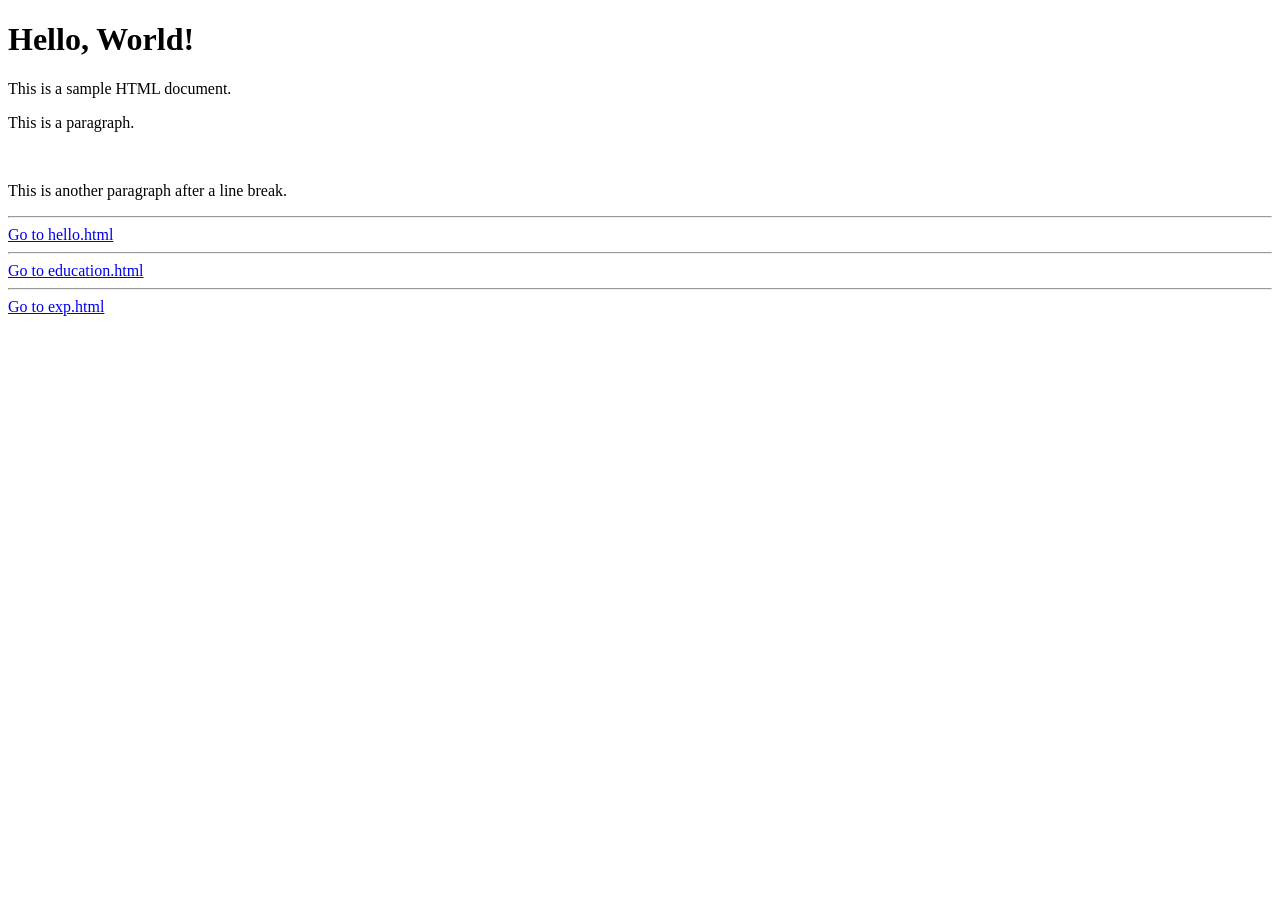
==== index.html @ cfc680bd "Add files via upload" ====
<!DOCTYPE html>
<html lang="en">
<head>
    <meta charset="UTF-8">
    <meta name="viewport" content="width=device-width, initial-scale=1.0">
    <title>HOME</title>
</head>
<body>
    <h1>Hello, World!</h1>
    <p>This is a sample HTML document.</p>
    <p>This is a paragraph.</p>
    <br>
    <p>This is another paragraph after a line break.</p>
    <hr>
    <a href="hello.html">Go to hello.html</a>
    <hr>
    <a href="education.html">Go to education.html</a>
    <hr>
    <a href="exp.html">Go to exp.html</a>
</body>
</html>
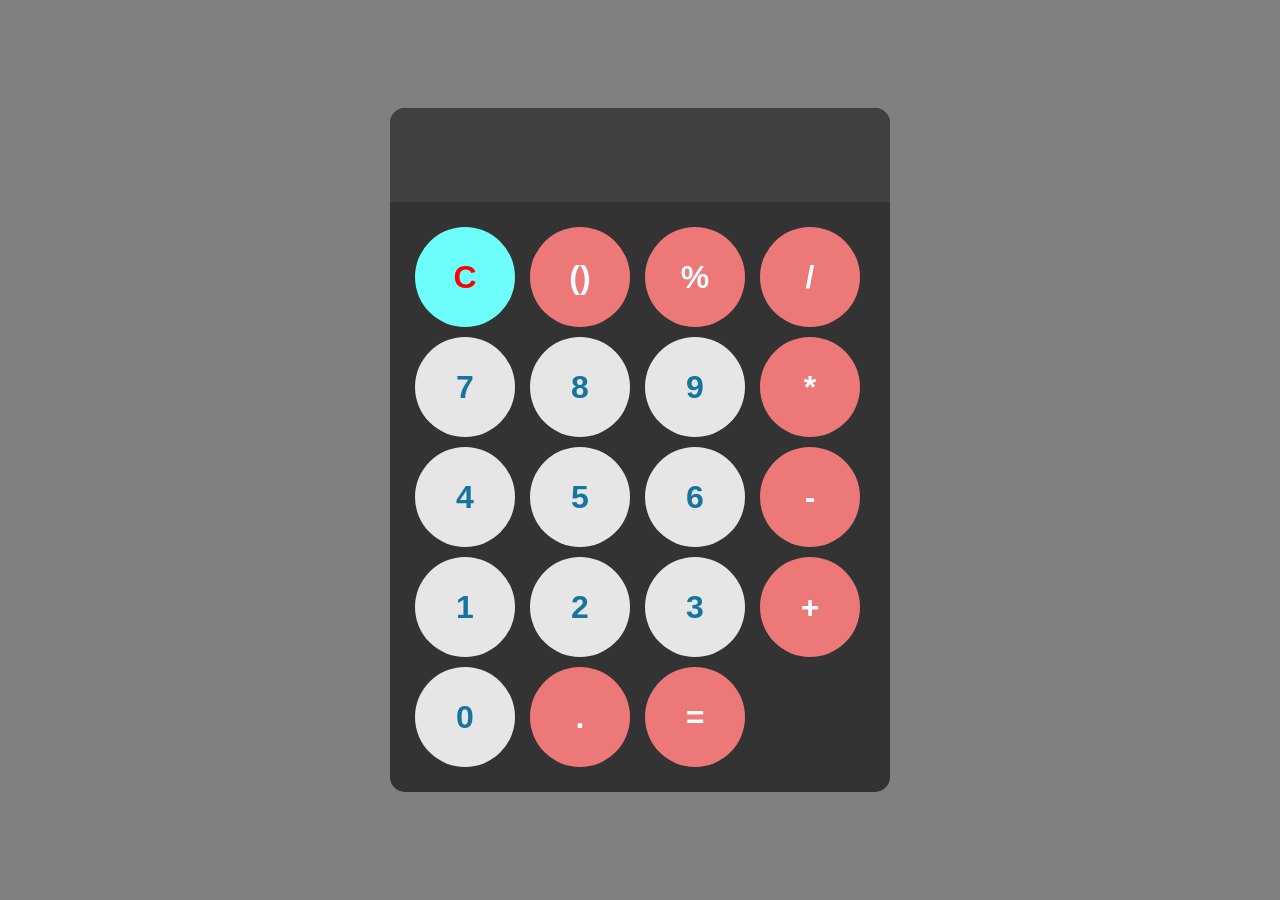
==== commit a45de7cc: "Simple Calculator" ====
--- a/index.html
+++ b/index.html
@@ -3,19 +3,34 @@
 <head>
     <meta charset="UTF-8">
     <meta name="viewport" content="width=device-width, initial-scale=1.0">
-    <title>HOME</title>
+    <title>Calculator</title>
+    <link rel="stylesheet" href="style.css">
 </head>
 <body>
-    <h1>Hello, World!</h1>
-    <p>This is a sample HTML document.</p>
-    <p>This is a paragraph.</p>
-    <br>
-    <p>This is another paragraph after a line break.</p>
-    <hr>
-    <a href="hello.html">Go to hello.html</a>
-    <hr>
-    <a href="education.html">Go to education.html</a>
-    <hr>
-    <a href="exp.html">Go to exp.html</a>
+    <div id="calculator">
+         <input type="text" id="display" disabled>
+         <div id="keys">
+            <button onclick="clearDisplay()"class="clear">C</button>
+            <button onclick="appendToDisplay('()')"class="operator">()</button>
+            <button onclick="appendToDisplay('%')"class="operator">%</button>
+            <button onclick="appendToDisplay('/')"class="operator">/</button>
+            <button onclick="appendToDisplay('7')"class="number">7</button>
+            <button onclick="appendToDisplay('8')"class="number">8</button>
+            <button onclick="appendToDisplay('9')"class="number">9</button>
+            <button onclick="appendToDisplay('*')"class="operator">*</button>
+            <button onclick="appendToDisplay('4')"class="number">4</button>
+            <button onclick="appendToDisplay('5')"class="number">5</button>
+            <button onclick="appendToDisplay('6')"class="number">6</button>
+            <button onclick="appendToDisplay('-')"class="operator">-</button>
+            <button onclick="appendToDisplay('1')"class="number">1</button>
+            <button onclick="appendToDisplay('2')"class="number">2</button>
+            <button onclick="appendToDisplay('3')"class="number">3</button>
+            <button onclick="appendToDisplay('+')"class="operator">+</button>
+            <button onclick="appendToDisplay('0')"class="number">0</button>
+            <button onclick="appendToDisplay('.')"class="operator">.</button>
+            <button onclick="calculate()"class="operator">=</button>
+         </div>
+    </div>
+    <script src="index.js"></script>
 </body>
 </html>
--- a/style.css
+++ b/style.css
@@ -0,0 +1,72 @@
+body{
+    margin:0;
+    display:flex;
+    justify-content: center;
+    align-items: center;
+    height: 100vh;
+    background-color: hsl(0,0%,50%);
+}
+#calculator{
+    font-family:Arial, Helvetica, sans-serif;
+    background-color: hsl(0,0%,20%);
+    border-radius: 15px;
+    max-width: 500px;
+    overflow: hidden;
+}
+#display{
+    width:100%;
+    padding:30;
+    font-size: 5em;
+    text-align: right;
+   background-color: hsl(0,0%,25%);
+   color:aliceblue;
+    border: none;    
+
+}
+#keys{
+    display:grid;
+    grid-template-columns: repeat(4, 1fr);
+    gap: 10px;
+    padding:25px;
+}
+button{
+    width: 100px;
+    height: 100px;
+    border-radius: 50px;
+    border:none;
+    background-color:hsl(0,0%,90%);
+    color:rgb(22, 117, 158);
+    font-size: 2em;
+    font-weight: bolder;
+    cursor:pointer;
+}
+button:hover{
+    background-color:hsl(0,0%,80%);
+}
+button:active{
+    background-color:hsl(0,0%,70%);
+}
+.operator{
+    background-color:hsl(0, 77%, 70%);
+    color:white;
+}
+.operator:hover{
+    background-color:hsl(0, 77%, 60%);
+    color:white;
+}
+.operator:active{
+    background-color:hsl(0, 77%, 45%);
+    color:white;
+}
+.clear{
+    background-color:hsl(179, 97%, 71%);
+    color:red;;
+}
+.clear:hover{
+    background-color:hsl(179, 97%, 60%);
+    color:red;;
+}
+.clear:active{
+    background-color:hsl(179, 97%, 45%);
+    color:red;;
+}
